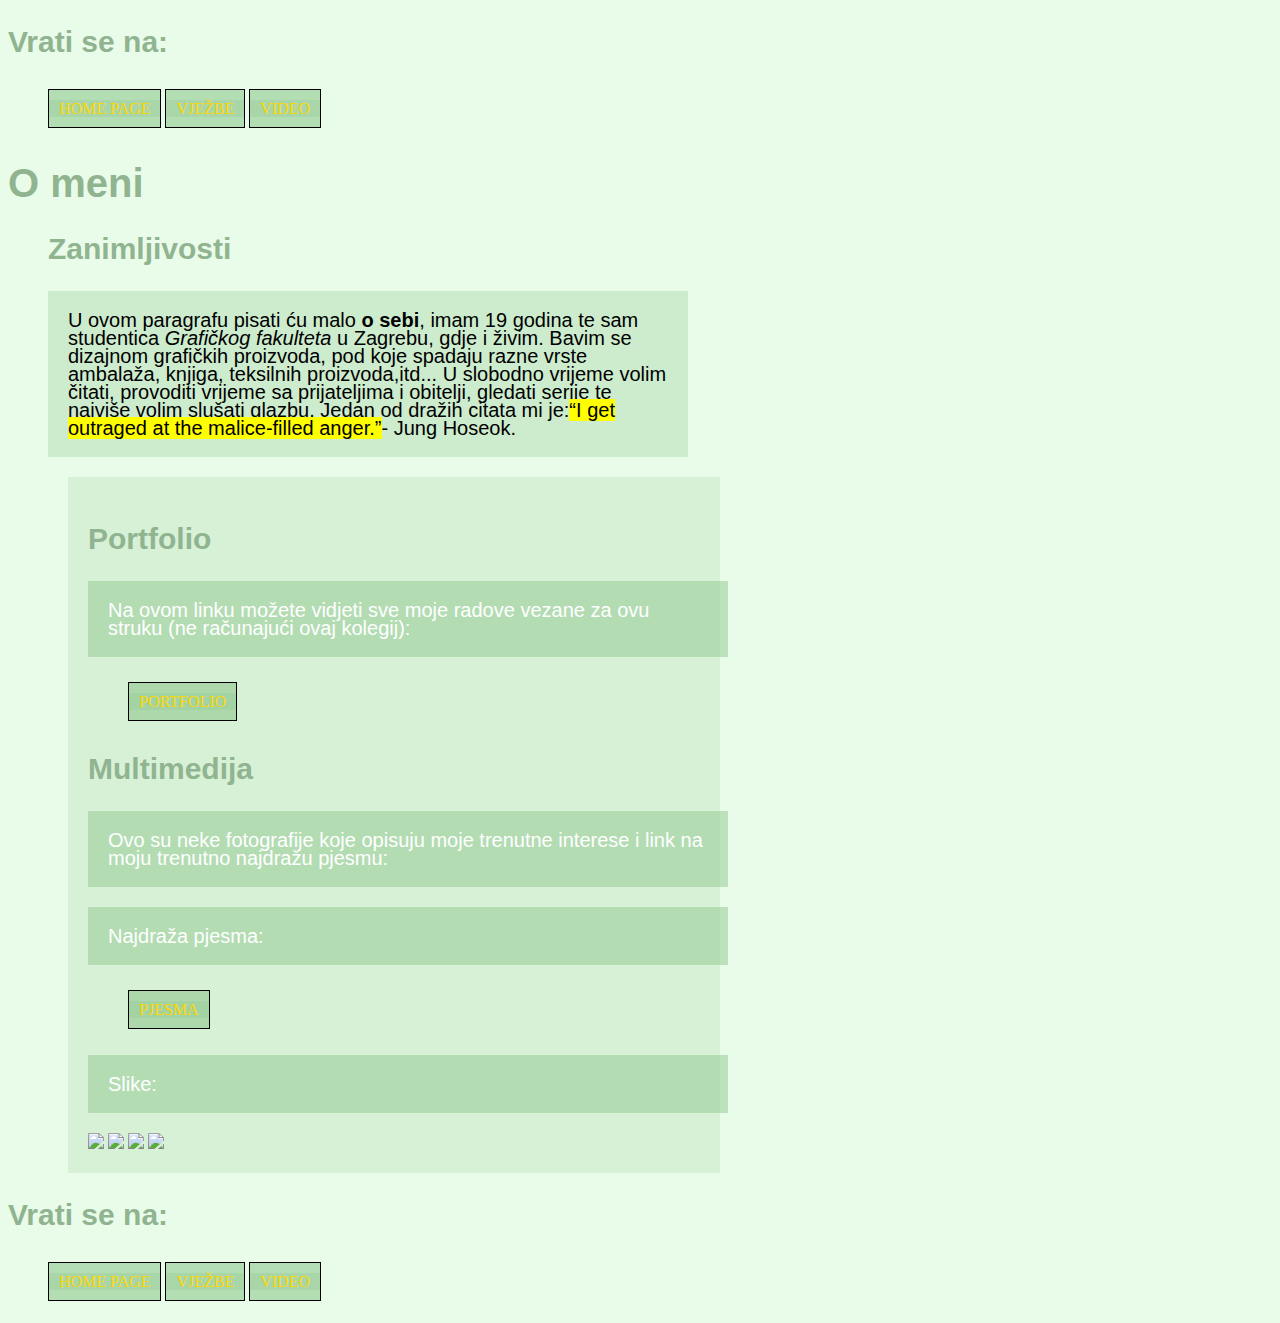
==== o_meni.html @ babad171 "Add files via upload" ====
<!DOCTYPE html>
<html>
<head>
	<meta charset="utf-8">
	<meta name="viewport" content="width=device-width, initial-scale=1">
	<title>O meni</title>
	<link rel="stylesheet" href="mystyle.css"/>
</head>
<body class="pozadina">
<div>
	<h2>Vrati se na:</h2>
	<nav>
	<ul>
		<li><a href="home_page.html">home page</a></li>
		<li><a href="vjezbe.html">vježbe</a></li>
		<li><a href="video.html">video</a></li>
	</ul>
    </nav>
</div>	
	<h1 class="h1">O meni</h1>
<ul>
	<h2>Zanimljivosti</h2>
	<p class="paragraf_2">U ovom paragrafu pisati ću malo <b>o sebi</b>, imam 19 godina te sam studentica <i>Grafičkog fakulteta</i> u Zagrebu, gdje i živim. Bavim se dizajnom grafičkih proizvoda, pod koje spadaju razne vrste ambalaža, knjiga, teksilnih proizvoda,itd... U slobodno vrijeme volim čitati, provoditi vrijeme sa prijateljima i obitelji, gledati serije te najviše volim slušati glazbu.  
	Jedan od dražih citata mi je:<mark style="color: black;"><q>I get outraged at the malice-filled anger.</q></mark>- Jung Hoseok.</p>
   <div class="novi_blok">
   	<h2>Portfolio</h2>
    <p>Na ovom linku možete vidjeti sve moje radove vezane za ovu struku (ne računajući ovaj kolegij):</p>
    <ul>
    	<li><a href="https://petra-ivanda-portvolio.my.canva.site/">Portfolio</a></li>
    </ul>	
    <h2>Multimedija</h2>
    <p>Ovo su neke fotografije koje opisuju moje trenutne interese i link na moju trenutno najdražu pjesmu:</p>
    <p>Najdraža pjesma:</p>
<ul>
	<li><a href="https://youtu.be/UNo0TG9LwwI?si=cwu3lQsvmxwMdEo8">pjesma</a></li>
</ul>
<p>Slike:</p>
    <img src="o_meni\01.jpg"/>
    <img src="o_meni\02.jpg"/>
    <img src="o_meni\03.jpg"/>
    <img src="o_meni\04.jpg"/>
    </div>
</ul>
<div>
	<h2>Vrati se na:</h2>
	<nav>
	<ul>
		<li><a href="home_page.html">home page</a></li>
		<li><a href="vjezbe.html">vježbe</a></li>
		<li><a href="video.html">video</a></li>
	</ul>
    </nav>
</div>		

</body>
</html>
---- mystyle.css ----
@charset "utf-8"
/* CSS Document */
p {
	;
}
p {
	color: white;
	font-family: Arial, Helvetica, sans-serif;
	font-size: 20px;
	line-height: 18px;
	width: 600px;
	background-color: rgba(144, 200, 144, 0.5);
	padding: 20px;
}
.paragraf_2 {color: black; background-color: rgba(144, 200, 144, 0.3);}
.novi_blok {
	background-color: rgba(144, 200, 144, 0.2);
	padding: 20px;
	margin: 20px;
	width: 50%;
}
h1, h2 {
	font-family: Arial, Helvetica, sans-serif;
	color:rgba(144, 180, 144, 1.0);
	font-size: 30px;
}

span {color: rgb(125, 4, 125);}
.pozadina {
	background-color: rgba(144, 238, 144, 0.2);
	background-image: url("H:/user/Petra/Desktop/kolokvij4/vjezbe/real.png");
}
.druga{
	background-color: rgba(144, 200, 144, 0.2);
}
a:link {
	color: gold;
	background-color: rgb(144, 200, 144, 0.6);
	padding: 10px;
	line-height: 50px;
	border: 1px solid #000000; 
}
a:hover{
	background-color: rgba(144, 200, 144, 1.0);
}
.petra{
    font-size: 80px;
	line-height: 18px;
	width: 600px;
	font-family: "PetraIvanda";
    src:url("vjezbe/PetraIvanda.ttf")
}

	li {	display:inline;
			background-color:rgba(144, 200, 144, 0.3);
			
		}
	li:active {background-color:white;} 
		li a {	
			color:white; 
			text-transform: uppercase;
			}
	li a:link {text-decoration:none;}
	li a:hover {text-decoration:underline;}

.navigacija{
	color: white;
	font-family: Arial, Helvetica, sans-serif;
	font-size: 18px;
	line-height: 18px;
	width: 350px;
	background-color: rgba(144, 200, 144, 0.5);
	padding: 20px;
}
.h2{
	font-family: Gotham, "Helvetica Neue", Helvetica, Arial "sans-serif";
	color:white;
	font-size: px;
}	
.h1{
	font-size: 40px;
}
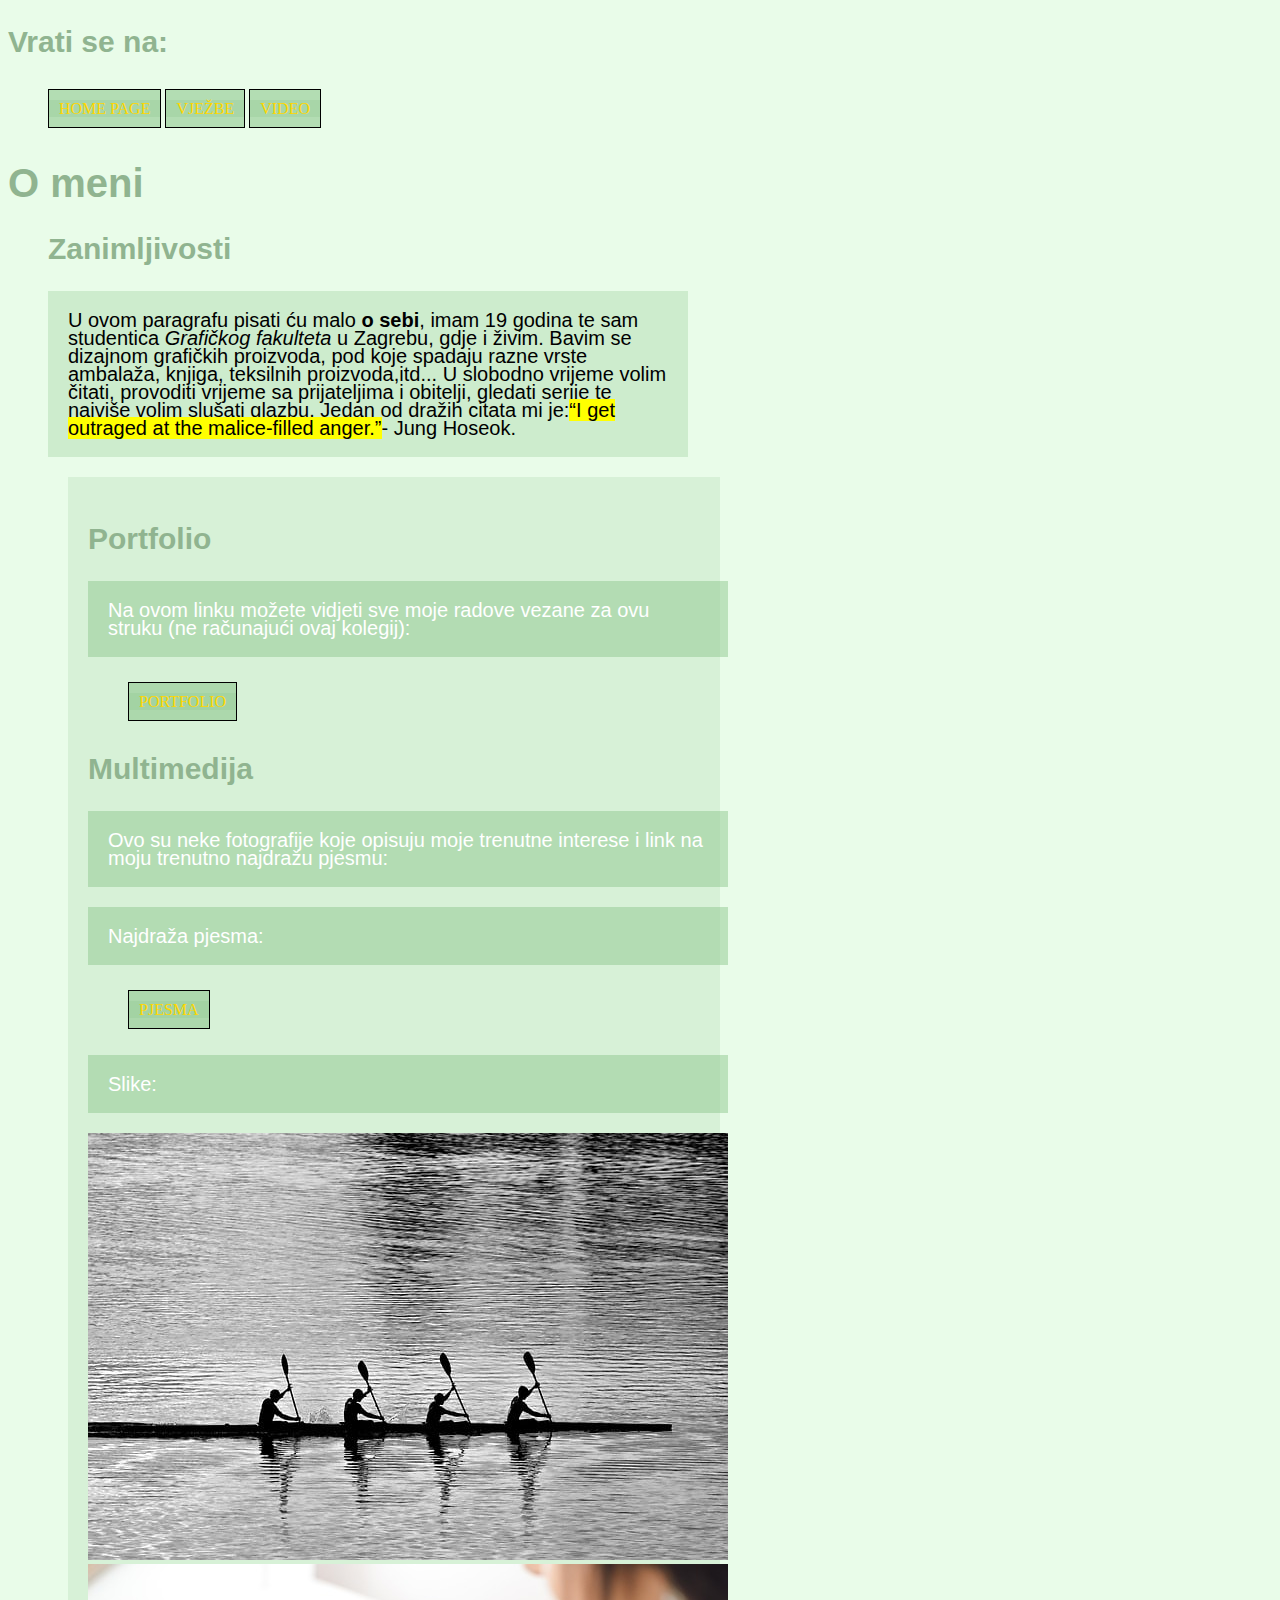
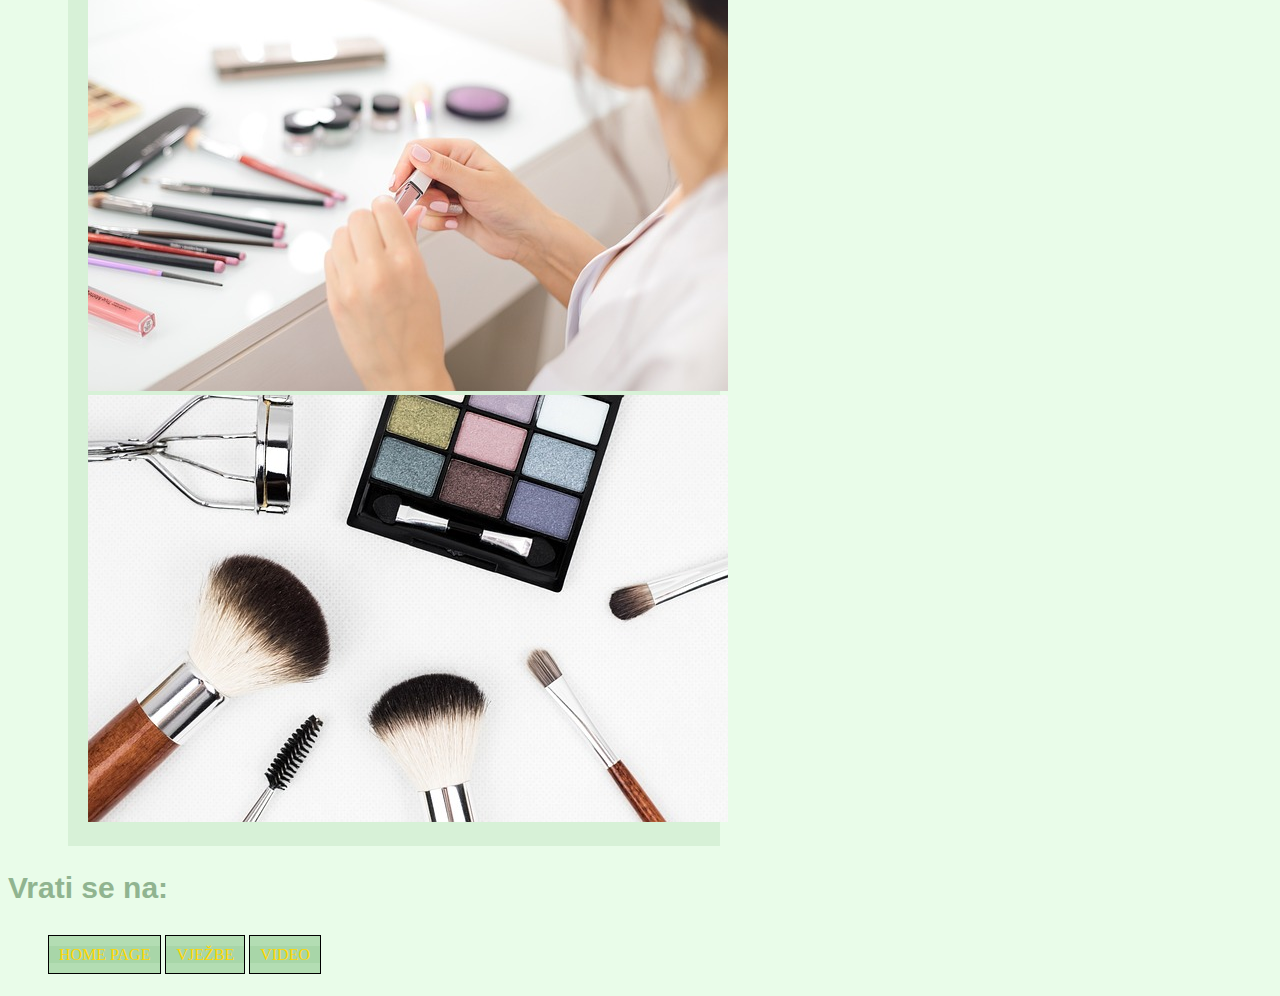
==== commit 4e725dcc: "Update o_meni.html" ====
--- a/o_meni.html
+++ b/o_meni.html
@@ -11,7 +11,7 @@
 	<h2>Vrati se na:</h2>
 	<nav>
 	<ul>
-		<li><a href="home_page.html">home page</a></li>
+		<li><a href="index.html">home page</a></li>
 		<li><a href="vjezbe.html">vježbe</a></li>
 		<li><a href="video.html">video</a></li>
 	</ul>
@@ -35,7 +35,6 @@
 	<li><a href="https://youtu.be/UNo0TG9LwwI?si=cwu3lQsvmxwMdEo8">pjesma</a></li>
 </ul>
 <p>Slike:</p>
-    <img src="o_meni\01.jpg"/>
     <img src="o_meni\02.jpg"/>
     <img src="o_meni\03.jpg"/>
     <img src="o_meni\04.jpg"/>
@@ -45,7 +44,7 @@
 	<h2>Vrati se na:</h2>
 	<nav>
 	<ul>
-		<li><a href="home_page.html">home page</a></li>
+		<li><a href=".\index.html">home page</a></li>
 		<li><a href="vjezbe.html">vježbe</a></li>
 		<li><a href="video.html">video</a></li>
 	</ul>
@@ -53,4 +52,4 @@
 </div>		
 
 </body>
-</html>+</html>
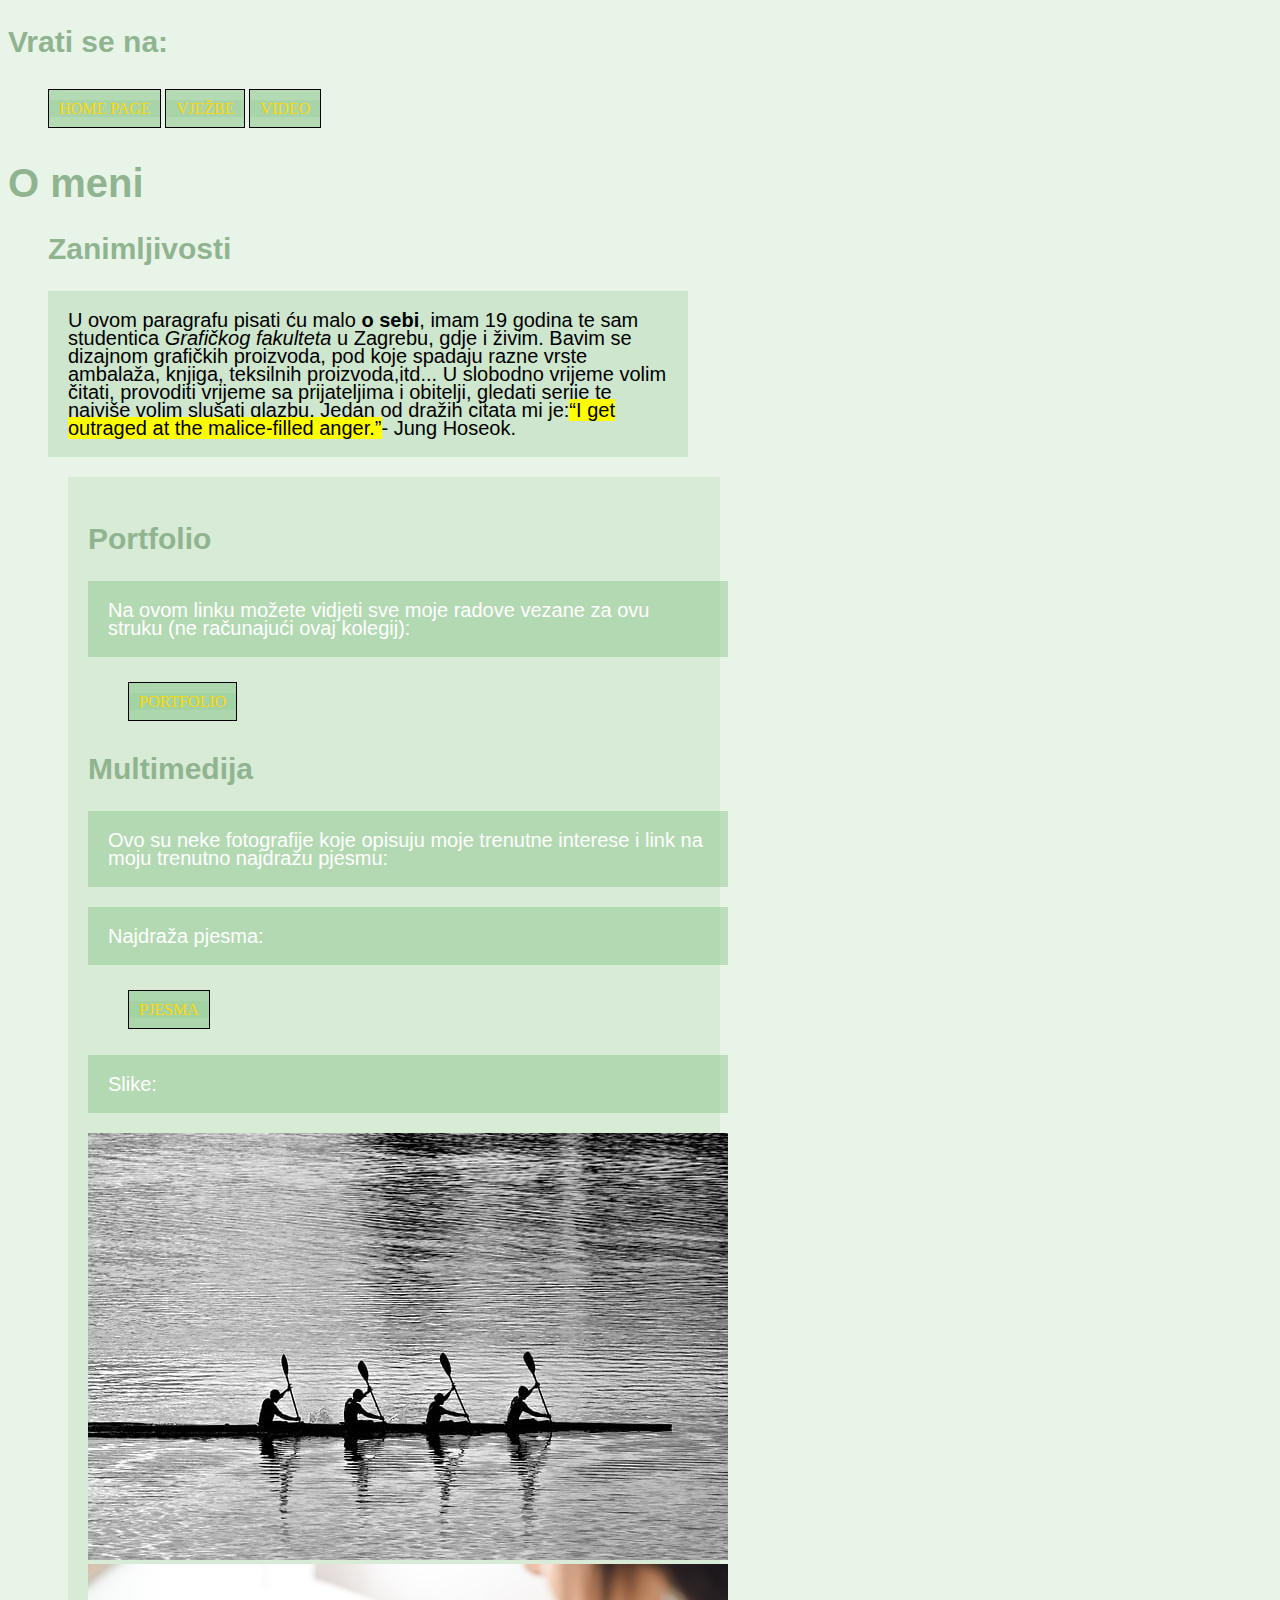
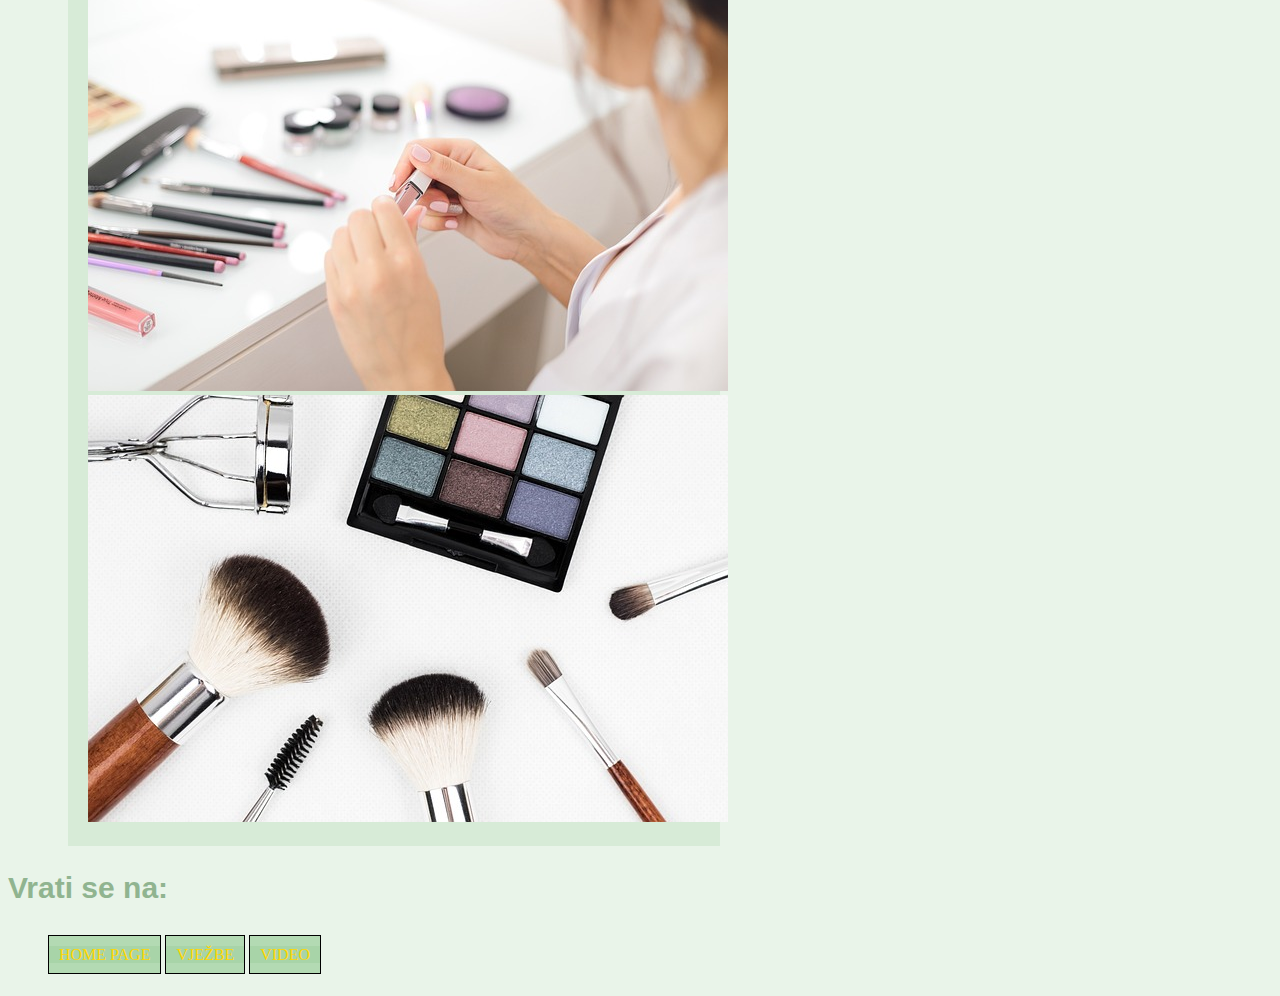
==== commit ef57f1b3: "Add files via upload" ====
--- a/o_meni.html
+++ b/o_meni.html
@@ -6,7 +6,7 @@
 	<title>O meni</title>
 	<link rel="stylesheet" href="mystyle.css"/>
 </head>
-<body class="pozadina">
+<body class="druga">
 <div>
 	<h2>Vrati se na:</h2>
 	<nav>
@@ -52,4 +52,4 @@
 </div>		
 
 </body>
-</html>
+</html>--- a/mystyle.css
+++ b/mystyle.css
@@ -28,7 +28,7 @@
 span {color: rgb(125, 4, 125);}
 .pozadina {
 	background-color: rgba(144, 238, 144, 0.2);
-	background-image: url("H:/user/Petra/Desktop/kolokvij4/vjezbe/real.png");
+	background-image: url("H:/user/Petra/Desktop/kolokvij4/vjezbe/pozadina.jpg");
 }
 .druga{
 	background-color: rgba(144, 200, 144, 0.2);
@@ -44,6 +44,7 @@
 	background-color: rgba(144, 200, 144, 1.0);
 }
 .petra{
+    color: white;
     font-size: 80px;
 	line-height: 18px;
 	width: 600px;
@@ -79,4 +80,8 @@
 }	
 .h1{
 	font-size: 40px;
+}
+.novo{
+	color:white;
+	font-size: 40px;
 }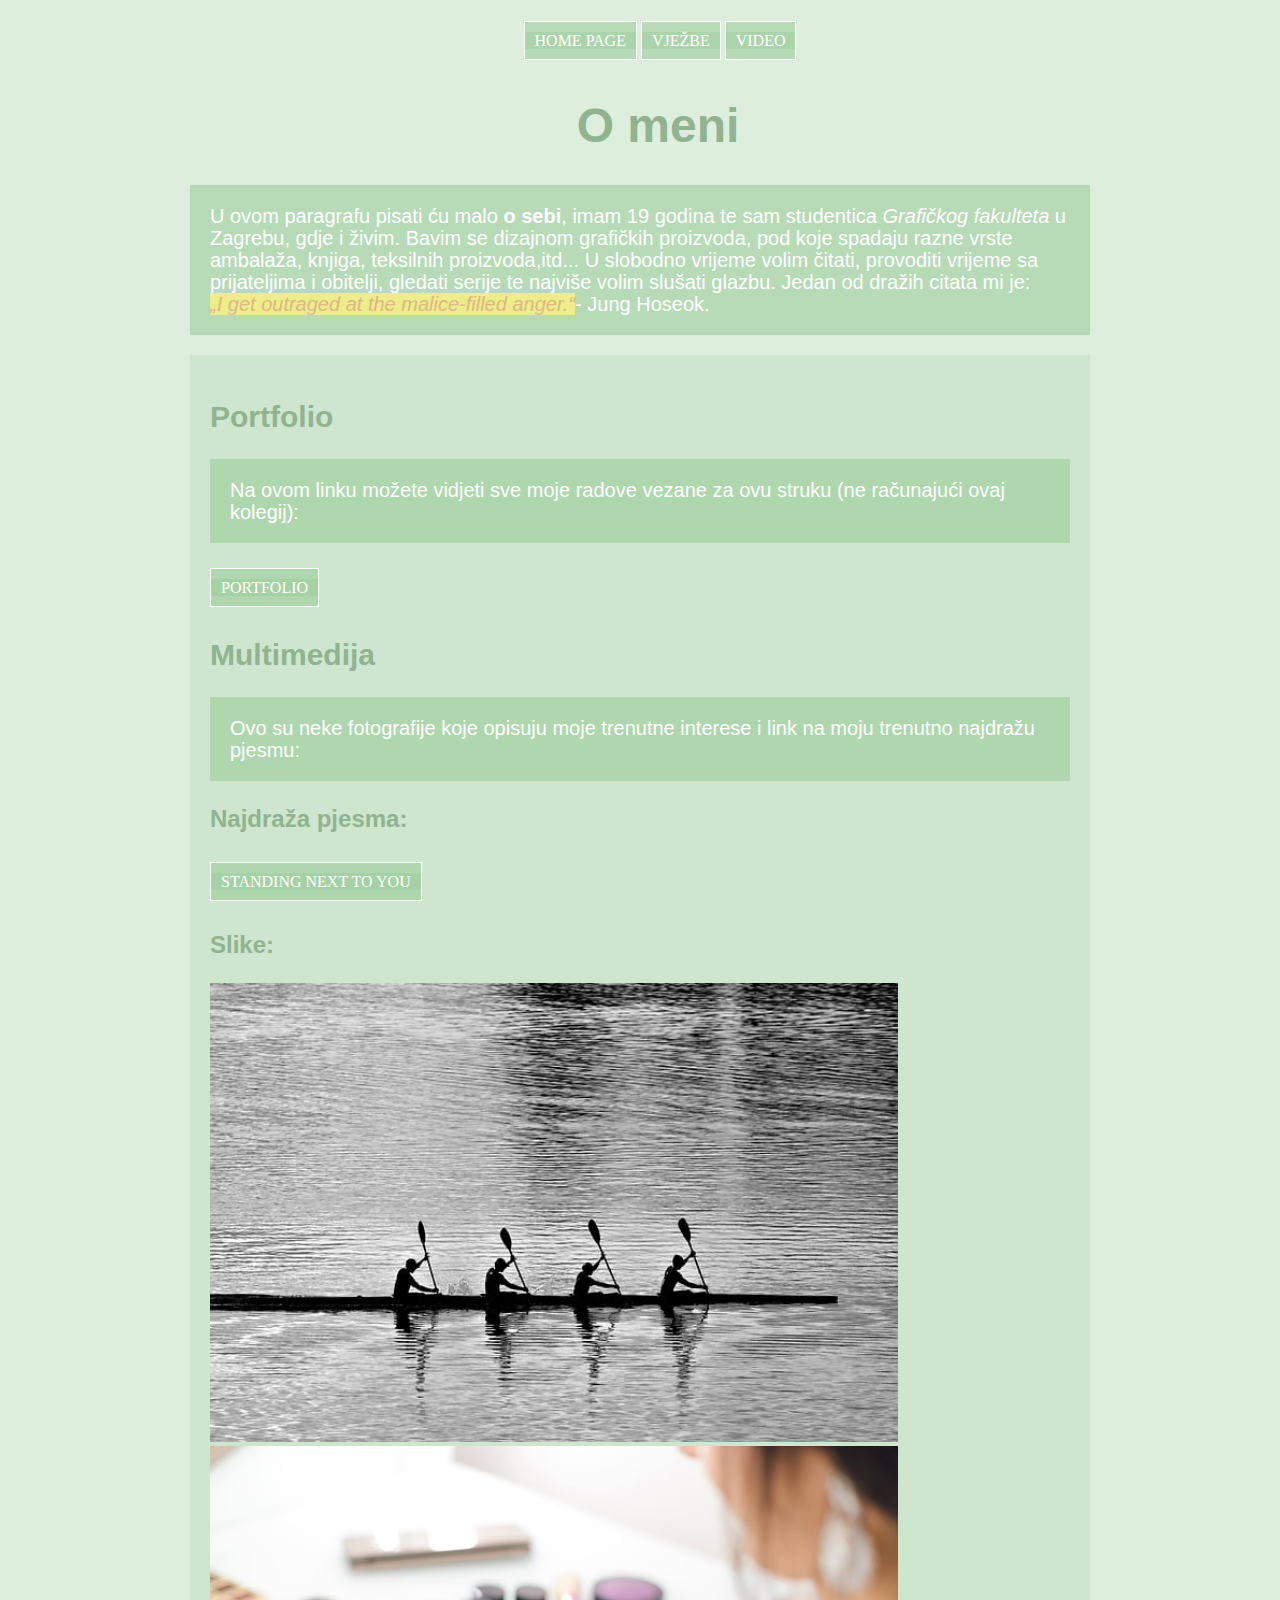
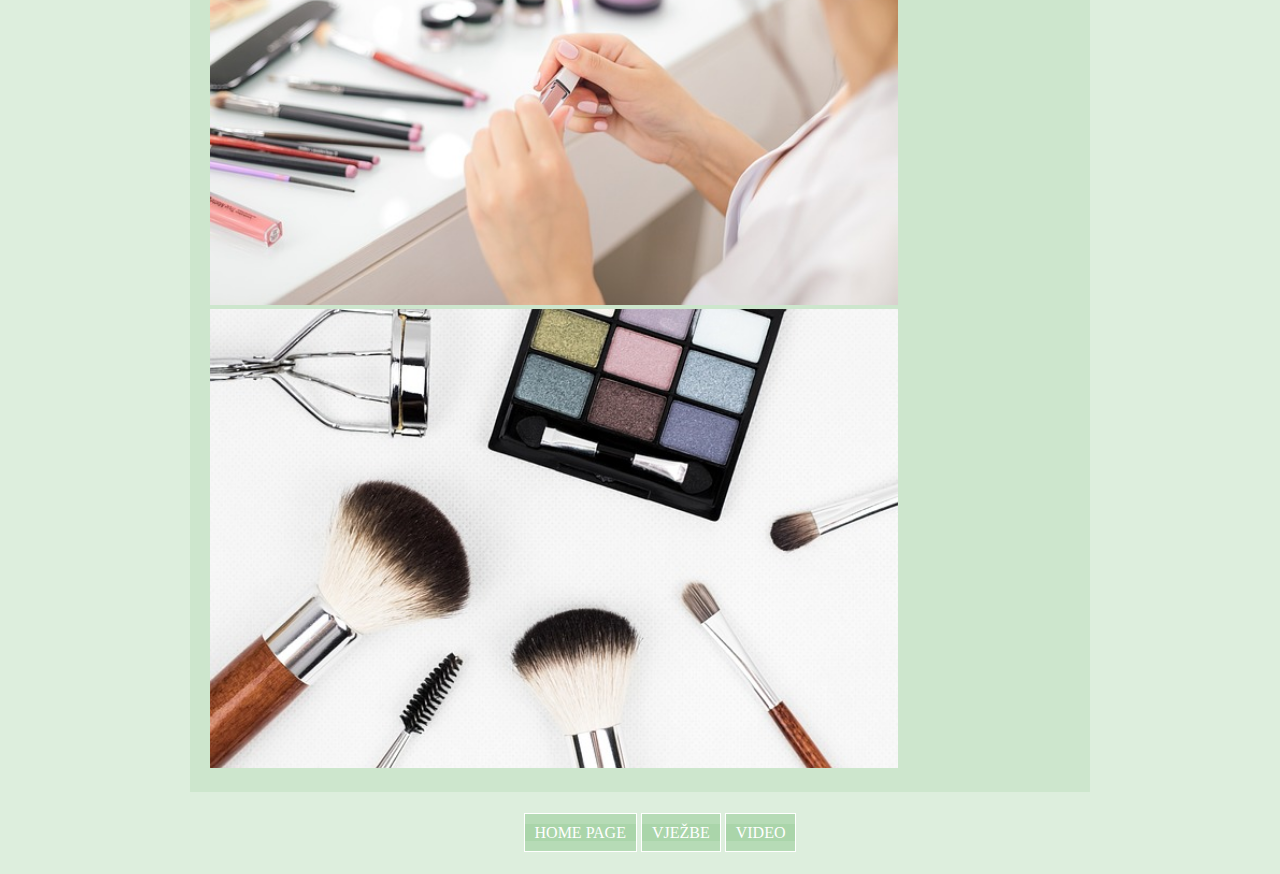
==== commit a7f25f5b: "Add files via upload" ====
--- a/o_meni.html
+++ b/o_meni.html
@@ -1,55 +1,60 @@
 <!DOCTYPE html>
-<html>
-<head>
-	<meta charset="utf-8">
-	<meta name="viewport" content="width=device-width, initial-scale=1">
-	<title>O meni</title>
-	<link rel="stylesheet" href="mystyle.css"/>
-</head>
-<body class="druga">
-<div>
-	<h2>Vrati se na:</h2>
-	<nav>
-	<ul>
-		<li><a href="index.html">home page</a></li>
-		<li><a href="vjezbe.html">vježbe</a></li>
-		<li><a href="video.html">video</a></li>
-	</ul>
-    </nav>
-</div>	
-	<h1 class="h1">O meni</h1>
-<ul>
-	<h2>Zanimljivosti</h2>
-	<p class="paragraf_2">U ovom paragrafu pisati ću malo <b>o sebi</b>, imam 19 godina te sam studentica <i>Grafičkog fakulteta</i> u Zagrebu, gdje i živim. Bavim se dizajnom grafičkih proizvoda, pod koje spadaju razne vrste ambalaža, knjiga, teksilnih proizvoda,itd... U slobodno vrijeme volim čitati, provoditi vrijeme sa prijateljima i obitelji, gledati serije te najviše volim slušati glazbu.  
-	Jedan od dražih citata mi je:<mark style="color: black;"><q>I get outraged at the malice-filled anger.</q></mark>- Jung Hoseok.</p>
-   <div class="novi_blok">
-   	<h2>Portfolio</h2>
-    <p>Na ovom linku možete vidjeti sve moje radove vezane za ovu struku (ne računajući ovaj kolegij):</p>
-    <ul>
-    	<li><a href="https://petra-ivanda-portvolio.my.canva.site/">Portfolio</a></li>
-    </ul>	
-    <h2>Multimedija</h2>
-    <p>Ovo su neke fotografije koje opisuju moje trenutne interese i link na moju trenutno najdražu pjesmu:</p>
-    <p>Najdraža pjesma:</p>
-<ul>
-	<li><a href="https://youtu.be/UNo0TG9LwwI?si=cwu3lQsvmxwMdEo8">pjesma</a></li>
-</ul>
-<p>Slike:</p>
-    <img src="o_meni\02.jpg"/>
-    <img src="o_meni\03.jpg"/>
-    <img src="o_meni\04.jpg"/>
-    </div>
-</ul>
-<div>
-	<h2>Vrati se na:</h2>
-	<nav>
-	<ul>
-		<li><a href=".\index.html">home page</a></li>
-		<li><a href="vjezbe.html">vježbe</a></li>
-		<li><a href="video.html">video</a></li>
-	</ul>
-    </nav>
-</div>		
+<html lang="hr">
+	<head>
+		<meta charset="utf-8">
+		<meta name="viewport" content="width=device-width, initial-scale=1">
+		<title>O meni</title>
+		<link rel="stylesheet" href="mystyle.css">
+	</head>
 
-</body>
+	<body class="druga">
+		<div align="center">
+			<nav>
+			<ul>
+				<li><a href="index.html">home page</a></li>
+				<li><a href="vjezbe.html">vježbe</a></li>
+				<li><a href="video.html">video</a></li>
+			</ul>
+		    </nav>
+		</div>
+
+		<h1 class="h1" style="text-align: center;">O meni</h1>
+
+		
+
+		<p class="paragraf_2">  U ovom paragrafu pisati ću malo <b>o sebi</b>, imam 19 godina te sam studentica <i>Grafičkog fakulteta</i> u Zagrebu, gdje i živim. Bavim se dizajnom grafičkih proizvoda, pod koje spadaju razne vrste ambalaža, knjiga, teksilnih proizvoda,itd... U slobodno vrijeme volim čitati, provoditi vrijeme sa prijateljima i obitelji, gledati serije te najviše volim slušati glazbu.  
+			Jedan od dražih citata mi je: <br>
+			<i><mark style="color: burlywood;"><q>I get outraged at the malice-filled anger.</q></mark></i>- Jung Hoseok.</p>
+
+		<div class="novi_blok">
+		   	<h2>Portfolio</h2>
+		    <p>Na ovom linku možete vidjeti sve moje radove vezane za ovu struku (ne računajući ovaj kolegij):</p>
+		    
+		    <li><a href="https://petra-ivanda-portvolio.my.canva.site/">Portfolio</a></li>
+		    	
+		    <h2>Multimedija</h2>
+		    <p>Ovo su neke fotografije koje opisuju moje trenutne interese i link na moju trenutno najdražu pjesmu:</p>
+		    <h3>Najdraža pjesma:</h3>
+			<li><a href="https://youtu.be/UNo0TG9LwwI?si=cwu3lQsvmxwMdEo8">Standing next to you</a></li> 
+			<h3>Slike:</h3>
+			
+
+			
+			    <img width="80%" src="o_meni\02.jpg"/> <br>
+			    <img width="80%" src="o_meni\03.jpg"/> <br>
+			    <img width="80%" src="o_meni\04.jpg"/> <br>
+
+
+		</div>
+		
+		<div align="center">
+			<nav>
+				<ul>
+					<li><a href=".\index.html">home page</a></li>
+					<li><a href="vjezbe.html">vježbe</a></li>
+					<li><a href="video.html">video</a></li>
+				</ul>
+		    </nav>
+		</div>		
+	</body>
 </html>--- a/mystyle.css
+++ b/mystyle.css
@@ -1,68 +1,105 @@
-@charset "utf-8"
-/* CSS Document */
-p {
-	;
+@font-face {
+    font-family: "PetraIvanda";
+    src: url("vjezbe/PetraIvanda.ttf") format(opentype);
 }
+
+body{
+	margin: 0 auto;
+	max-width:900px;
+	
+  align-items: center;
+}
+
+mark{
+	background-color: #eded89;
+}
+
 p {
 	color: white;
 	font-family: Arial, Helvetica, sans-serif;
 	font-size: 20px;
-	line-height: 18px;
-	width: 600px;
+	line-height: 22px;
+	max-width: 900px;
 	background-color: rgba(144, 200, 144, 0.5);
 	padding: 20px;
+
 }
-.paragraf_2 {color: black; background-color: rgba(144, 200, 144, 0.3);}
+.paragraf_2 {
+	color: white; 
+	background-color: rgba(144, 200, 144, 0.5);
+}
+
 .novi_blok {
 	background-color: rgba(144, 200, 144, 0.2);
 	padding: 20px;
-	margin: 20px;
-	width: 50%;
 }
+
+
+
+  
+
+
 h1, h2 {
 	font-family: Arial, Helvetica, sans-serif;
 	color:rgba(144, 180, 144, 1.0);
 	font-size: 30px;
+
+}
+
+h3{
+	font-family: Arial, Helvetica, sans-serif;
+	color:rgba(144, 180, 144, 1.0);
+	font-size: 24px;
 }
 
 span {color: rgb(125, 4, 125);}
 .pozadina {
 	background-color: rgba(144, 238, 144, 0.2);
-	background-image: url("H:/user/Petra/Desktop/kolokvij4/vjezbe/pozadina.jpg");
+	
 }
 .druga{
-	background-color: rgba(144, 200, 144, 0.2);
+	background-color: rgba(144, 200, 144, 0.3);
 }
 a:link {
-	color: gold;
-	background-color: rgb(144, 200, 144, 0.6);
+	color: white;
+	background-color: rgba(144, 200, 144, 0.5);
 	padding: 10px;
 	line-height: 50px;
-	border: 1px solid #000000; 
+	border: 1px solid #fff; 
+
 }
 a:hover{
-	background-color: rgba(144, 200, 144, 1.0);
+	background-color: rgb(144, 200, 144, 1);
 }
 .petra{
-    color: white;
-    font-size: 80px;
+	color: white;
+	font-size: 88px;
 	line-height: 18px;
 	width: 600px;
-	font-family: "PetraIvanda";
-    src:url("vjezbe/PetraIvanda.ttf")
+	font-family: "PetraIvanda", sans-serif;
+	letter-spacing: 2px;
+	text-align: center;
 }
 
-	li {	display:inline;
-			background-color:rgba(144, 200, 144, 0.3);
-			
-		}
-	li:active {background-color:white;} 
-		li a {	
-			color:white; 
-			text-transform: uppercase;
-			}
-	li a:link {text-decoration:none;}
-	li a:hover {text-decoration:underline;}
+
+li {	
+	display:inline;
+	background-color:rgba(144, 200, 144, 0.3);
+}
+
+li:active {background-color:white;} 
+
+li a {	
+	color:white; 
+	text-transform: uppercase;
+}
+
+li a:link {text-decoration:none;}
+
+li a:hover {text-decoration:underline;}
+
+
+
 
 .navigacija{
 	color: white;
@@ -72,14 +109,16 @@
 	width: 350px;
 	background-color: rgba(144, 200, 144, 0.5);
 	padding: 20px;
+
 }
 .h2{
-	font-family: Gotham, "Helvetica Neue", Helvetica, Arial "sans-serif";
-	color:white;
-	font-size: px;
+	font-family: Helvetica, Arial, sans-serif;
+	color: white;
+	font-size: 32px;
 }	
 .h1{
-	font-size: 40px;
+	font-size: 48px;
+	padding-left: 36px;
 }
 .novo{
 	color:white;
